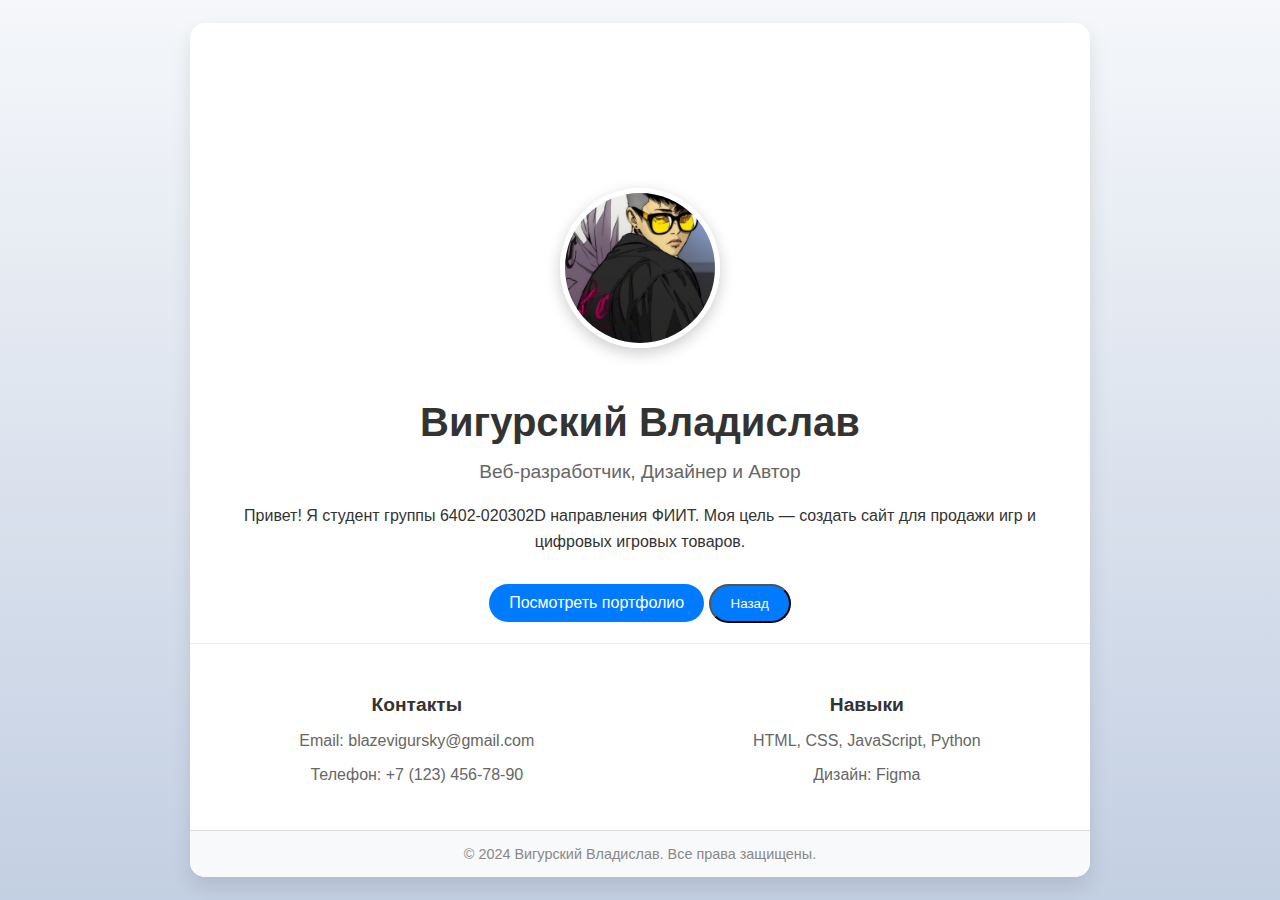
==== about.html @ 6fd4affb "about" ====
<!DOCTYPE html>
<html lang="ru">
<head>
    <meta charset="UTF-8">
    <meta name="viewport" content="width=device-width, initial-scale=1.0">
    <title>Об авторе</title>
    <style>
        /* Основной стиль страницы */
        body {
            font-family: 'Arial', sans-serif;
            margin: 0;
            padding: 0;
            background: linear-gradient(to bottom, #f5f7fa, #c3cfe2);
            color: #333;
            display: flex;
            justify-content: center;
            align-items: center;
            min-height: 100vh;
        }

        /* Контейнер */
        .about-container {
            background: #fff;
            border-radius: 15px;
            box-shadow: 0 10px 20px rgba(0, 0, 0, 0.1);
            overflow: hidden;
            max-width: 900px;
            width: 90%;
            display: flex;
            flex-direction: column;
            align-items: center;
            text-align: center;
        }

        /* Шапка с изображением */
        .header {
            position: relative;
            width: 100%;
            height: 250px;
            background: url('author-background.jpg') no-repeat center center/cover;
        }

        .profile-pic {
            width: 150px; /* Задать ширину */
            height: 150px; /* Задать высоту */
            border-radius: 50%;
            border: 5px solid #fff;
            position: absolute;
            bottom: -75px;
            left: 50%;
            transform: translateX(-50%);
            box-shadow: 0 5px 15px rgba(0, 0, 0, 0.2);
            object-fit: cover; /* Обрезка лишнего содержимого, чтобы заполнить контейнер */
            object-position: center; /* Центрировать обрезку */
        }
        

        /* Основная информация */
        .about-content {
            padding: 100px 20px 20px;
            padding: 100px 20px 20px;
        }

        .about-content h1 {
            font-size: 2.5rem;
            margin-bottom: 10px;
            color: #333;
        }

        .about-content h2 {
            font-size: 1.2rem;
            font-weight: 400;
            margin-bottom: 20px;
            color: #666;
        }

        .about-content p {
            font-size: 1rem;
            line-height: 1.6;
            margin-bottom: 20px;
        }

        .about-content a {
            display: inline-block;
            padding: 10px 20px;
            margin-top: 10px;
            color: #fff;
            background-color: #007bff;
            text-decoration: none;
            border-radius: 25px;
            transition: background-color 0.3s ease;
        }

        .about-content a:hover {
            background-color: #0056b3;
        }

        /* Секции контактов и навыков */
        .details {
            display: flex;
            justify-content: space-around;
            flex-wrap: wrap;
            padding: 20px 0;
            border-top: 1px solid #eee;
            width: 100%;
        }

        .details div {
            text-align: center;
            margin: 10px;
        }

        .details div h3 {
            font-size: 1.2rem;
            margin-bottom: 5px;
        }

        .details div p {
            font-size: 1rem;
            color: #666;
        }

        /* Нижняя часть страницы */
        .footer {
            padding: 15px;
            font-size: 0.9rem;
            background: #f8f9fa;
            color: #888;
            text-align: center;
            border-top: 1px solid #ddd;
            width: 100%;
        }

        .about-content a, .back-button {
            display: inline-block;
            padding: 10px 20px;
            margin-top: 10px;
            color: #fff;
            background-color: #007bff;
            text-decoration: none;
            border-radius: 25px;
            transition: background-color 0.3s ease;
        }

        .about-content a:hover, .back-button:hover {
            background-color: #0056b3;
        }
    </style>
</head>
<body>
    <div class="about-container">
        <!-- Шапка -->
        <div class="header">
            <img src="images\profile.jpg" alt="Фото автора" class="profile-pic">
        </div>

        <!-- Основной контент -->
        <div class="about-content">
            <h1>Вигурский Владислав</h1>
            <h2>Веб-разработчик, Дизайнер и Автор</h2>
            <p>
                Привет! Я студент группы 6402-020302D направления ФИИТ.
                Моя цель — создать сайт для продажи игр и цифровых игровых товаров.
            </p>
            <a href="https://github.com/Wingman2103">Посмотреть портфолио</a>

            <!-- Кнопка "Назад" -->
            <button class="back-button" onclick="goBack()">Назад</button>
        </div>

        <!-- Дополнительная информация -->
        <div class="details">
            <div>
                <h3>Контакты</h3>
                <p>Email: blazevigursky@gmail.com</p>
                <p>Телефон: +7 (123) 456-78-90</p>
            </div>
            <div>
                <h3>Навыки</h3>
                <p>HTML, CSS, JavaScript, Python</p>
                <p>Дизайн: Figma</p>
            </div>
        </div>

        

        <!-- Подвал -->
        <div class="footer">
            &copy; 2024 Вигурский Владислав. Все права защищены.
        </div>
    </div>

    <script>
        function goBack() {
            window.location.href = 'index.html';
        }
    </script>

</body>
</html>
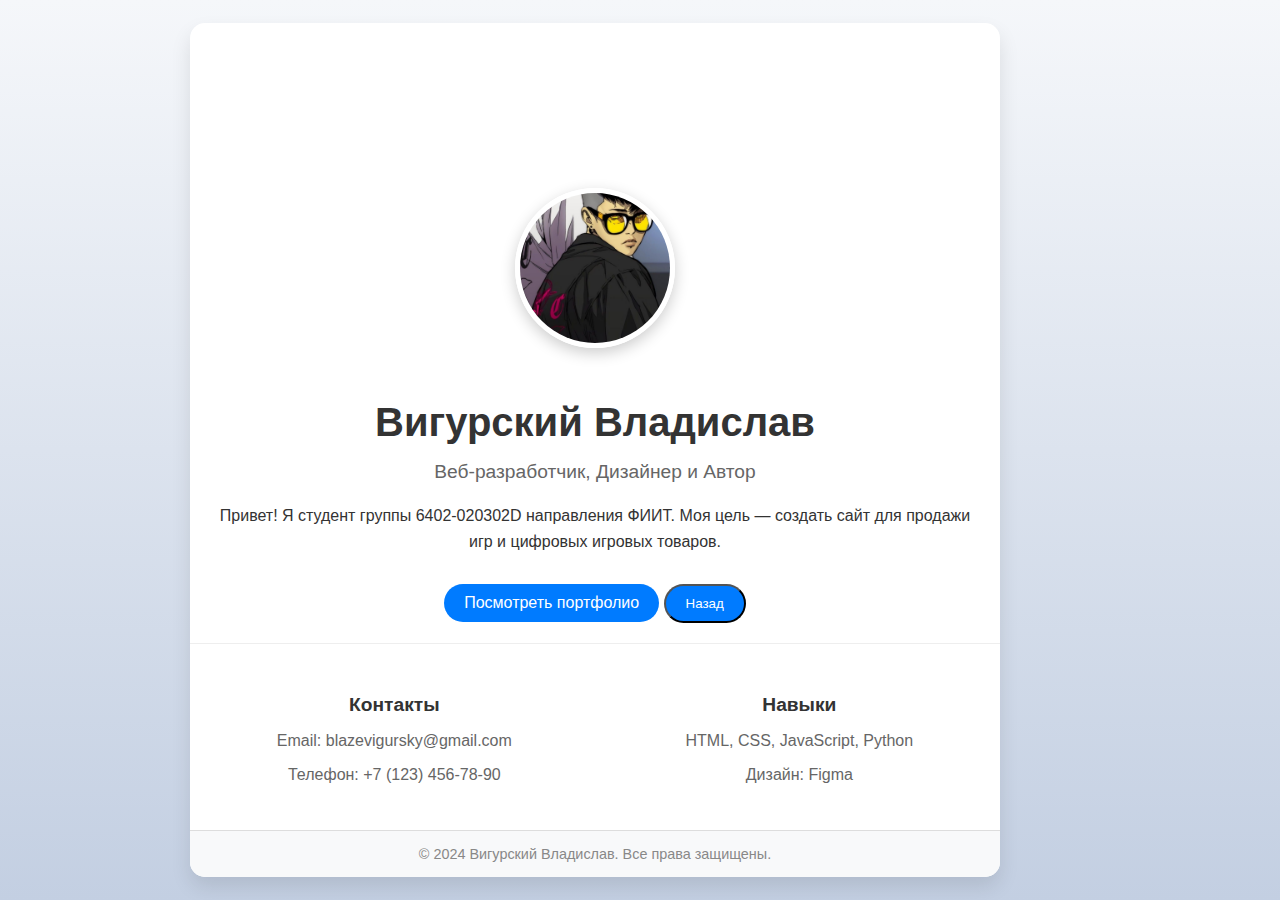
==== commit f34ce874: "Very much functional))" ====
--- a/about.html
+++ b/about.html
@@ -4,157 +4,16 @@
     <meta charset="UTF-8">
     <meta name="viewport" content="width=device-width, initial-scale=1.0">
     <title>Об авторе</title>
-    <style>
-        /* Основной стиль страницы */
-        body {
-            font-family: 'Arial', sans-serif;
-            margin: 0;
-            padding: 0;
-            background: linear-gradient(to bottom, #f5f7fa, #c3cfe2);
-            color: #333;
-            display: flex;
-            justify-content: center;
-            align-items: center;
-            min-height: 100vh;
-        }
-
-        /* Контейнер */
-        .about-container {
-            background: #fff;
-            border-radius: 15px;
-            box-shadow: 0 10px 20px rgba(0, 0, 0, 0.1);
-            overflow: hidden;
-            max-width: 900px;
-            width: 90%;
-            display: flex;
-            flex-direction: column;
-            align-items: center;
-            text-align: center;
-        }
-
-        /* Шапка с изображением */
-        .header {
-            position: relative;
-            width: 100%;
-            height: 250px;
-            background: url('author-background.jpg') no-repeat center center/cover;
-        }
-
-        .profile-pic {
-            width: 150px; /* Задать ширину */
-            height: 150px; /* Задать высоту */
-            border-radius: 50%;
-            border: 5px solid #fff;
-            position: absolute;
-            bottom: -75px;
-            left: 50%;
-            transform: translateX(-50%);
-            box-shadow: 0 5px 15px rgba(0, 0, 0, 0.2);
-            object-fit: cover; /* Обрезка лишнего содержимого, чтобы заполнить контейнер */
-            object-position: center; /* Центрировать обрезку */
-        }
-        
-
-        /* Основная информация */
-        .about-content {
-            padding: 100px 20px 20px;
-            padding: 100px 20px 20px;
-        }
-
-        .about-content h1 {
-            font-size: 2.5rem;
-            margin-bottom: 10px;
-            color: #333;
-        }
-
-        .about-content h2 {
-            font-size: 1.2rem;
-            font-weight: 400;
-            margin-bottom: 20px;
-            color: #666;
-        }
-
-        .about-content p {
-            font-size: 1rem;
-            line-height: 1.6;
-            margin-bottom: 20px;
-        }
-
-        .about-content a {
-            display: inline-block;
-            padding: 10px 20px;
-            margin-top: 10px;
-            color: #fff;
-            background-color: #007bff;
-            text-decoration: none;
-            border-radius: 25px;
-            transition: background-color 0.3s ease;
-        }
-
-        .about-content a:hover {
-            background-color: #0056b3;
-        }
-
-        /* Секции контактов и навыков */
-        .details {
-            display: flex;
-            justify-content: space-around;
-            flex-wrap: wrap;
-            padding: 20px 0;
-            border-top: 1px solid #eee;
-            width: 100%;
-        }
-
-        .details div {
-            text-align: center;
-            margin: 10px;
-        }
-
-        .details div h3 {
-            font-size: 1.2rem;
-            margin-bottom: 5px;
-        }
-
-        .details div p {
-            font-size: 1rem;
-            color: #666;
-        }
-
-        /* Нижняя часть страницы */
-        .footer {
-            padding: 15px;
-            font-size: 0.9rem;
-            background: #f8f9fa;
-            color: #888;
-            text-align: center;
-            border-top: 1px solid #ddd;
-            width: 100%;
-        }
-
-        .about-content a, .back-button {
-            display: inline-block;
-            padding: 10px 20px;
-            margin-top: 10px;
-            color: #fff;
-            background-color: #007bff;
-            text-decoration: none;
-            border-radius: 25px;
-            transition: background-color 0.3s ease;
-        }
-
-        .about-content a:hover, .back-button:hover {
-            background-color: #0056b3;
-        }
-    </style>
+    <link rel="stylesheet" href="css\about.css">
 </head>
 <body>
+    <main>
     <div class="about-container">
-        <!-- Шапка -->
+
         <div class="header">
             <img src="images\profile.jpg" alt="Фото автора" class="profile-pic">
         </div>
 
-        <!-- Основной контент -->
         <div class="about-content">
             <h1>Вигурский Владислав</h1>
             <h2>Веб-разработчик, Дизайнер и Автор</h2>
@@ -164,11 +23,9 @@
             </p>
             <a href="https://github.com/Wingman2103">Посмотреть портфолио</a>
 
-            <!-- Кнопка "Назад" -->
             <button class="back-button" onclick="goBack()">Назад</button>
         </div>
 
-        <!-- Дополнительная информация -->
         <div class="details">
             <div>
                 <h3>Контакты</h3>
@@ -182,19 +39,16 @@
             </div>
         </div>
 
-        
-
-        <!-- Подвал -->
         <div class="footer">
             &copy; 2024 Вигурский Владислав. Все права защищены.
         </div>
     </div>
-
+    
     <script>
         function goBack() {
             window.location.href = 'index.html';
         }
     </script>
-
+</main>
 </body>
 </html>
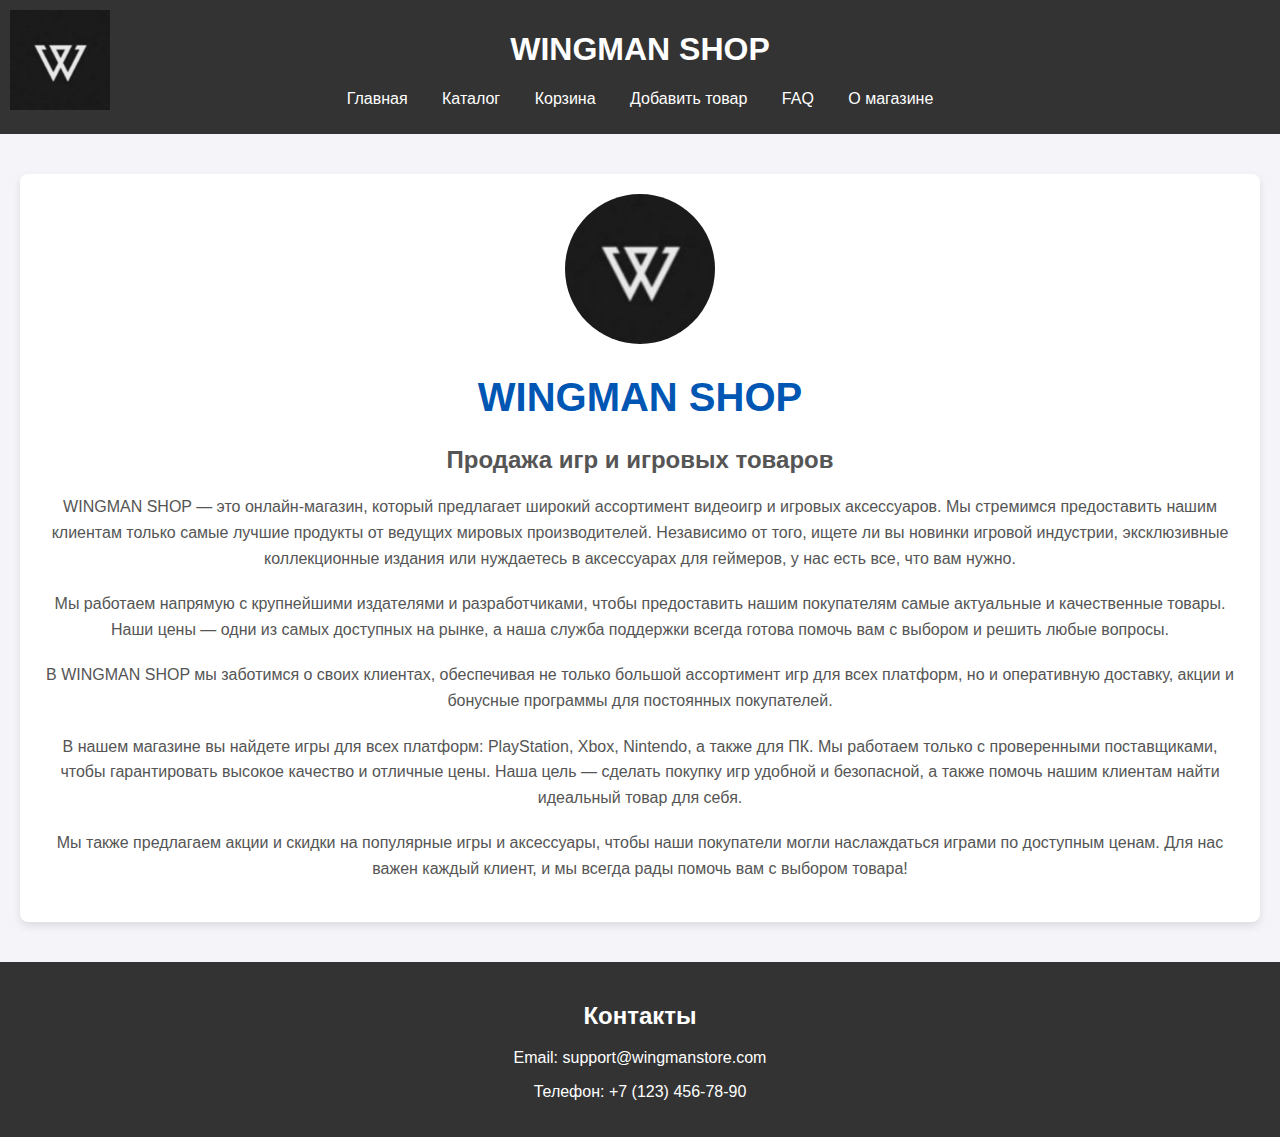
==== commit 21f61237: "edit, filter, text" ====
--- a/about.html
+++ b/about.html
@@ -3,52 +3,55 @@
 <head>
     <meta charset="UTF-8">
     <meta name="viewport" content="width=device-width, initial-scale=1.0">
-    <title>Об авторе</title>
+    <title>WINGMAN SHOP О магазине</title>
     <link rel="stylesheet" href="css\about.css">
 </head>
 <body>
+    <header>
+        <img src="images/logo.jpg" alt="Логотип" class="logo">
+        <h1>WINGMAN SHOP</h1>
+        <nav>
+            <ul>
+                <li><a href="index.html">Главная</a></li>
+                <li><a href="catalog.html">Каталог</a></li>
+                <li><a href="cart.html">Корзина</a></li>
+                <li><a href="add_product.html">Добавить товар</a></li>
+                <li><a href="faq.html">FAQ</a></li>
+                <li><a href="about.html">О магазине</a></li>
+            </ul>
+        </nav>
+    </header>
     <main>
-    <div class="about-container">
+        <div class="about-container">
+            <div class="header">
+                <img src="images/logo.jpg" alt="Логотип компании" class="profile-pic">
+            </div>
 
-        <div class="header">
-            <img src="images\profile.jpg" alt="Фото автора" class="profile-pic">
-        </div>
-
-        <div class="about-content">
-            <h1>Вигурский Владислав</h1>
-            <h2>Веб-разработчик, Дизайнер и Автор</h2>
-            <p>
-                Привет! Я студент группы 6402-020302D направления ФИИТ.
-                Моя цель — создать сайт для продажи игр и цифровых игровых товаров.
-            </p>
-            <a href="https://github.com/Wingman2103">Посмотреть портфолио</a>
-
-            <button class="back-button" onclick="goBack()">Назад</button>
-        </div>
-
-        <div class="details">
-            <div>
-                <h3>Контакты</h3>
-                <p>Email: blazevigursky@gmail.com</p>
-                <p>Телефон: +7 (123) 456-78-90</p>
-            </div>
-            <div>
-                <h3>Навыки</h3>
-                <p>HTML, CSS, JavaScript, Python</p>
-                <p>Дизайн: Figma</p>
+            <div class="about-content">
+                <h1>WINGMAN SHOP</h1>
+                <h2>Продажа игр и игровых товаров</h2>
+                <p>
+                    WINGMAN SHOP — это онлайн-магазин, который предлагает широкий ассортимент видеоигр и игровых аксессуаров. Мы стремимся предоставить нашим клиентам только самые лучшие продукты от ведущих мировых производителей. Независимо от того, ищете ли вы новинки игровой индустрии, эксклюзивные коллекционные издания или нуждаетесь в аксессуарах для геймеров, у нас есть все, что вам нужно.
+                </p>
+                <p>
+                    Мы работаем напрямую с крупнейшими издателями и разработчиками, чтобы предоставить нашим покупателям самые актуальные и качественные товары. Наши цены — одни из самых доступных на рынке, а наша служба поддержки всегда готова помочь вам с выбором и решить любые вопросы.
+                </p>
+                <p>
+                    В WINGMAN SHOP мы заботимся о своих клиентах, обеспечивая не только большой ассортимент игр для всех платформ, но и оперативную доставку, акции и бонусные программы для постоянных покупателей.
+                </p>
+                <p>
+                    В нашем магазине вы найдете игры для всех платформ: PlayStation, Xbox, Nintendo, а также для ПК. Мы работаем только с проверенными поставщиками, чтобы гарантировать высокое качество и отличные цены. Наша цель — сделать покупку игр удобной и безопасной, а также помочь нашим клиентам найти идеальный товар для себя.
+                </p>
+                <p>
+                    Мы также предлагаем акции и скидки на популярные игры и аксессуары, чтобы наши покупатели могли наслаждаться играми по доступным ценам. Для нас важен каждый клиент, и мы всегда рады помочь вам с выбором товара!
+                </p>
             </div>
         </div>
-
-        <div class="footer">
-            &copy; 2024 Вигурский Владислав. Все права защищены.
-        </div>
-    </div>
-    
-    <script>
-        function goBack() {
-            window.location.href = 'index.html';
-        }
-    </script>
-</main>
+    </main>
+    <footer>
+        <h2 id="contact">Контакты</h2>
+        <p>Email: support@wingmanstore.com</p>
+        <p>Телефон: +7 (123) 456-78-90</p>
+    </footer>
 </body>
 </html>
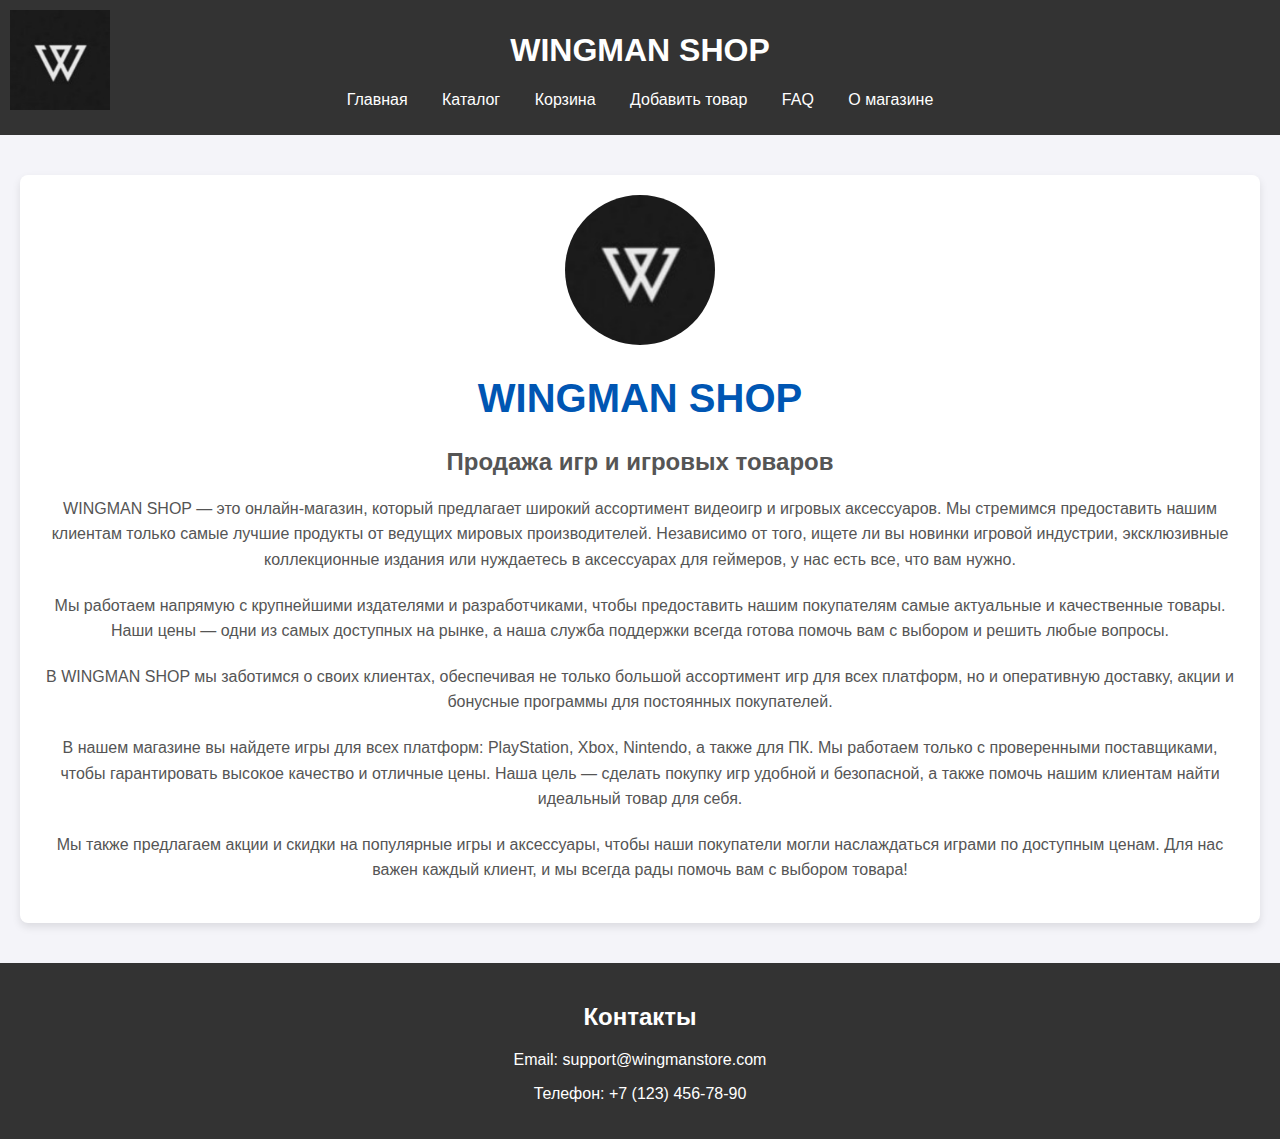
==== commit 157c3fa4: "some style" ====
--- a/about.html
+++ b/about.html
@@ -9,7 +9,7 @@
 <body>
     <header>
         <img src="images/logo.jpg" alt="Логотип" class="logo">
-        <h1>WINGMAN SHOP</h1>
+        <p>WINGMAN SHOP</p>
         <nav>
             <ul>
                 <li><a href="index.html">Главная</a></li>
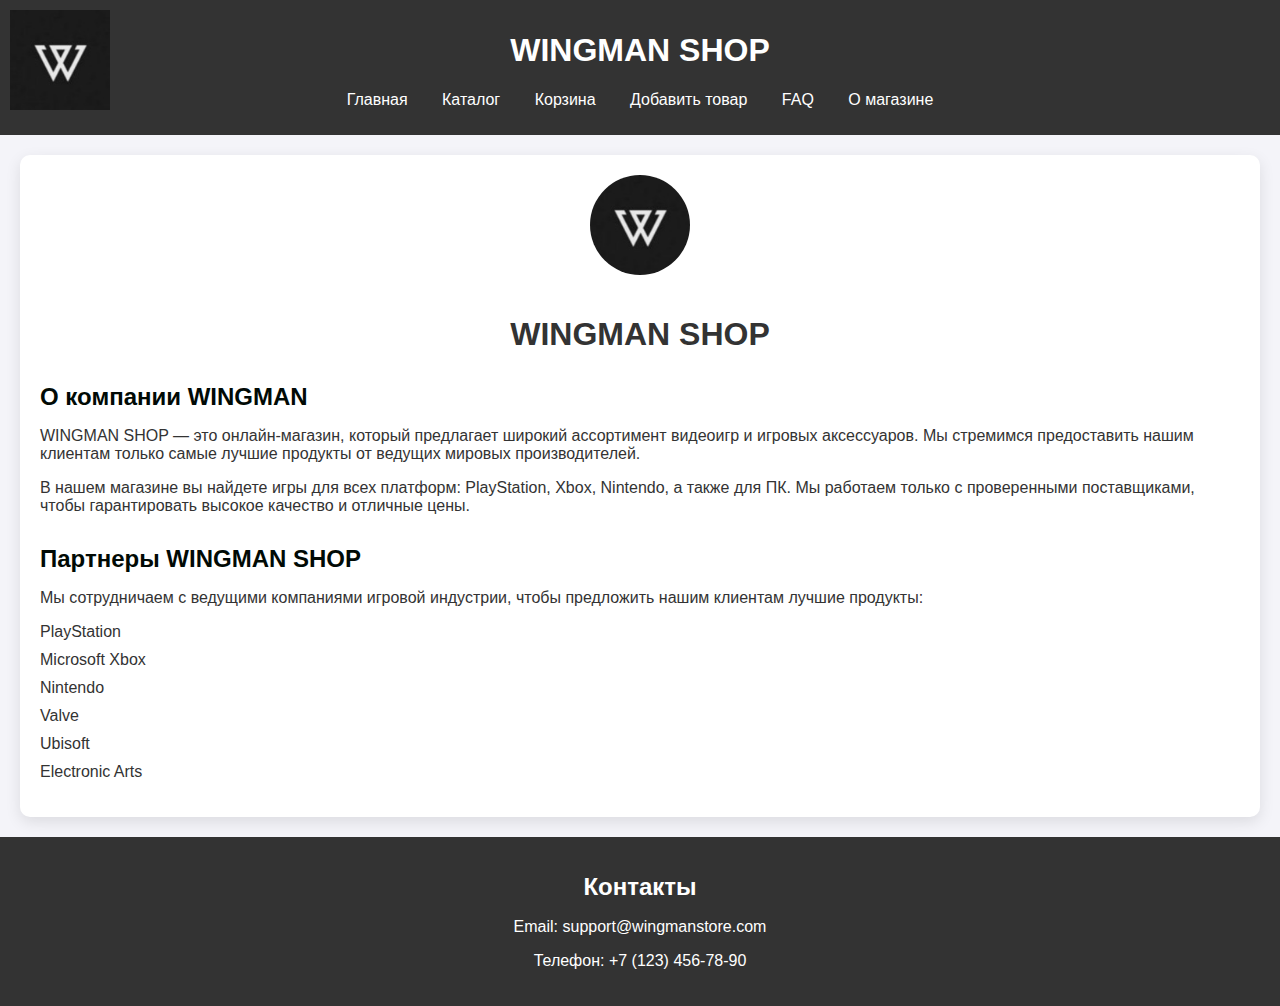
==== commit f41dac8a: "another redact" ====
--- a/about.html
+++ b/about.html
@@ -4,7 +4,12 @@
     <meta charset="UTF-8">
     <meta name="viewport" content="width=device-width, initial-scale=1.0">
     <title>WINGMAN SHOP О магазине</title>
-    <link rel="stylesheet" href="css\about.css">
+    <link rel="stylesheet" href="css/about.css">
+    <style>
+        
+
+        
+    </style>
 </head>
 <body>
     <header>
@@ -23,35 +28,42 @@
     </header>
     <main>
         <div class="about-container">
-            <div class="header">
-                <img src="images/logo.jpg" alt="Логотип компании" class="profile-pic">
+            <div class="about-header">
+                <img src="images/logo.jpg" alt="Логотип компании">
+                <h1>WINGMAN SHOP</h1>
             </div>
+            <div class="about-content">
 
-            <div class="about-content">
-                <h1>WINGMAN SHOP</h1>
-                <h2>Продажа игр и игровых товаров</h2>
-                <p>
-                    WINGMAN SHOP — это онлайн-магазин, который предлагает широкий ассортимент видеоигр и игровых аксессуаров. Мы стремимся предоставить нашим клиентам только самые лучшие продукты от ведущих мировых производителей. Независимо от того, ищете ли вы новинки игровой индустрии, эксклюзивные коллекционные издания или нуждаетесь в аксессуарах для геймеров, у нас есть все, что вам нужно.
-                </p>
-                <p>
-                    Мы работаем напрямую с крупнейшими издателями и разработчиками, чтобы предоставить нашим покупателям самые актуальные и качественные товары. Наши цены — одни из самых доступных на рынке, а наша служба поддержки всегда готова помочь вам с выбором и решить любые вопросы.
-                </p>
-                <p>
-                    В WINGMAN SHOP мы заботимся о своих клиентах, обеспечивая не только большой ассортимент игр для всех платформ, но и оперативную доставку, акции и бонусные программы для постоянных покупателей.
-                </p>
-                <p>
-                    В нашем магазине вы найдете игры для всех платформ: PlayStation, Xbox, Nintendo, а также для ПК. Мы работаем только с проверенными поставщиками, чтобы гарантировать высокое качество и отличные цены. Наша цель — сделать покупку игр удобной и безопасной, а также помочь нашим клиентам найти идеальный товар для себя.
-                </p>
-                <p>
-                    Мы также предлагаем акции и скидки на популярные игры и аксессуары, чтобы наши покупатели могли наслаждаться играми по доступным ценам. Для нас важен каждый клиент, и мы всегда рады помочь вам с выбором товара!
-                </p>
+                <div class="about-section">
+                    <h2>О компании WINGMAN</h2>
+                    <p>
+                        WINGMAN SHOP — это онлайн-магазин, который предлагает широкий ассортимент видеоигр и игровых аксессуаров. Мы стремимся предоставить нашим клиентам только самые лучшие продукты от ведущих мировых производителей.
+                    </p>
+                    <p>
+                        В нашем магазине вы найдете игры для всех платформ: PlayStation, Xbox, Nintendo, а также для ПК. Мы работаем только с проверенными поставщиками, чтобы гарантировать высокое качество и отличные цены.
+                    </p>
+                </div>
+
+                <div class="partners-section">
+                    <h2>Партнеры WINGMAN SHOP</h2>
+                    <p>Мы сотрудничаем с ведущими компаниями игровой индустрии, чтобы предложить нашим клиентам лучшие продукты:</p>
+                    <ul>
+                        <li>PlayStation</li>
+                        <li>Microsoft Xbox</li>
+                        <li>Nintendo</li>
+                        <li>Valve</li>
+                        <li>Ubisoft</li>
+                        <li>Electronic Arts</li>
+                    </ul>
+                </div>
             </div>
         </div>
     </main>
     <footer>
-        <h2 id="contact">Контакты</h2>
+        <p id="contact">Контакты</p>
         <p>Email: support@wingmanstore.com</p>
         <p>Телефон: +7 (123) 456-78-90</p>
     </footer>
 </body>
 </html>
+
--- a/css/about.css
+++ b/css/about.css
@@ -0,0 +1,103 @@
+body {
+    font-family: Arial, sans-serif;
+    background-color: #f4f4f9;
+    color: #333;
+    margin: 0;
+    padding: 0;
+}
+
+header {
+    background: #333;
+    color: #fff;
+    padding: 10px 0;
+    text-align: center;
+}
+
+header p {
+    font-size: 2em; 
+    font-weight: bold; 
+    margin: 0.67em 0; 
+    line-height: 1.2; 
+}
+
+nav ul {
+    list-style: none;
+    padding: 0;
+}
+
+nav ul li {
+    display: inline;
+    margin: 0 15px;
+}
+
+nav ul li a {
+    color: #fff;
+    text-decoration: none;
+}
+
+.about-container {
+    max-width: 1200px;
+    margin: 20px auto;
+    padding: 20px;
+    background: white;
+    border-radius: 10px;
+    box-shadow: 0 5px 15px rgba(0, 0, 0, 0.1);
+}
+
+.about-header {
+    text-align: center;
+}
+
+.about-header img {
+    width: 100px;
+    height: 100px;
+    border-radius: 50%;
+    margin-bottom: 15px;
+}
+
+.about-content {
+    margin-top: 20px;
+}
+
+.about-content h2 {
+    color:rgb(1, 10, 5);
+    margin-bottom: 10px;
+}
+
+.about-section,
+.partners-section {
+    margin-top: 30px;
+}
+
+.partners-section ul {
+    padding: 0;
+    list-style: none;
+}
+
+.partners-section ul li {
+    margin-bottom: 10px;
+}
+
+
+footer {
+    background-color: #333;
+    color: white;
+    text-align: center;
+    padding: 20px 0;
+    margin-top: auto; 
+}
+
+.logo {
+    width: 100px;
+    height: 100px; 
+    position: absolute; 
+    top: 10px; 
+    left: 10px; 
+}
+
+#contact {
+    font-size: 1.5em; 
+    font-weight: bold; 
+    margin: 0.67em 0; 
+    line-height: 1.2; 
+}